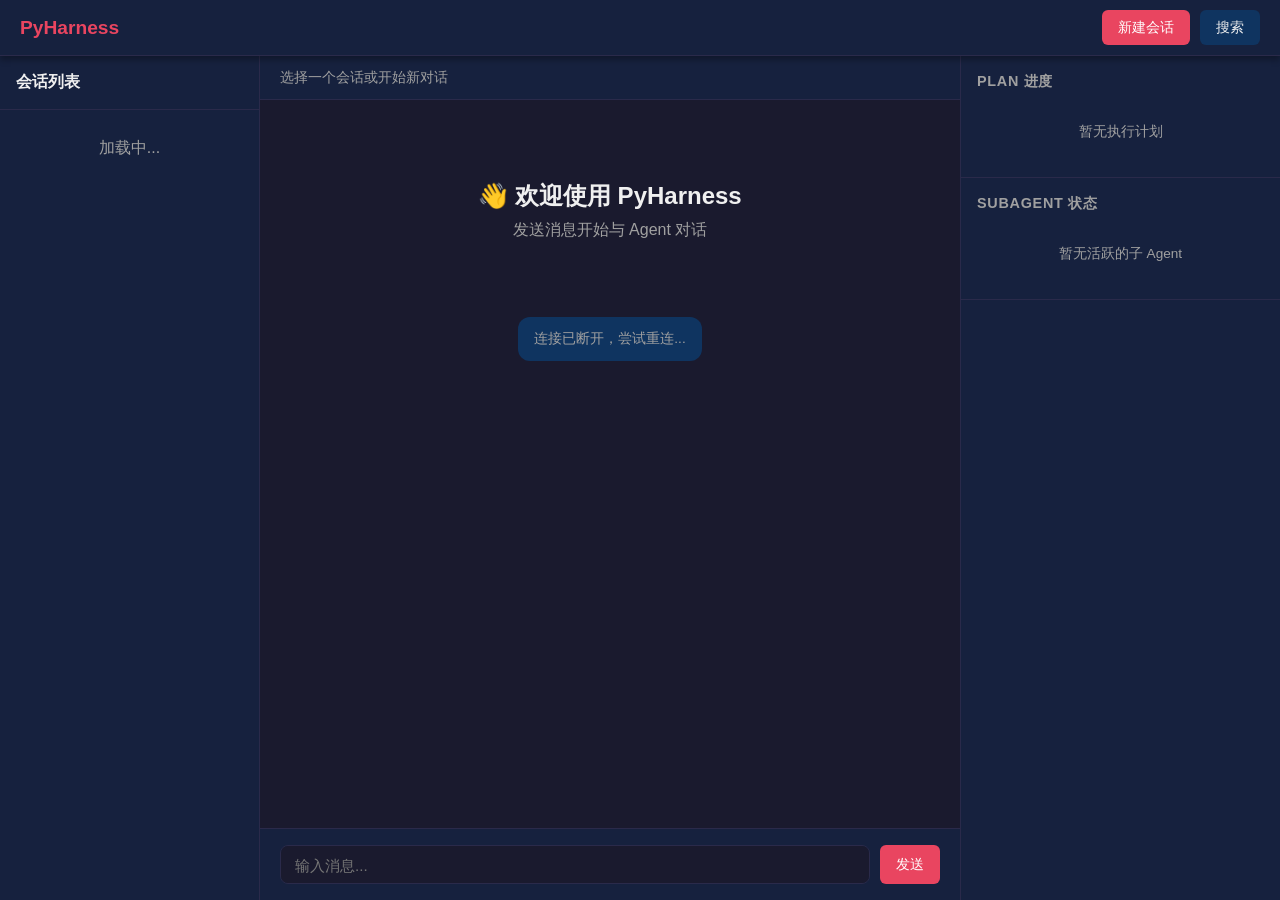
==== static/index.html @ 1e8c81fb "chore: initial commit of PyHarness v0.6.2" ====
<!DOCTYPE html>
<html lang="zh-CN">
<head>
    <meta charset="UTF-8">
    <meta name="viewport" content="width=device-width, initial-scale=1.0">
    <title>PyHarness Web UI</title>
    <link rel="stylesheet" href="/static/style.css">
</head>
<body>
    <div class="app">
        <!-- 顶部导航 -->
        <header class="header">
            <div class="header-left">
                <h1>PyHarness</h1>
            </div>
            <div class="header-right">
                <button id="btn-new-session" class="btn btn-primary">新建会话</button>
                <button id="btn-search" class="btn btn-secondary">搜索</button>
            </div>
        </header>

        <!-- 主体三栏布局 -->
        <main class="main">
            <!-- 左侧：会话列表 -->
            <aside class="sidebar" id="sidebar">
                <div class="sidebar-header">
                    <h2>会话列表</h2>
                </div>
                <div class="session-list" id="session-list">
                    <div class="loading">加载中...</div>
                </div>
            </aside>

            <!-- 中间：对话流 -->
            <section class="chat-area">
                <div class="chat-header" id="chat-header">
                    <span>选择一个会话或开始新对话</span>
                </div>
                <div class="chat-messages" id="chat-messages">
                    <div class="welcome">
                        <h2>👋 欢迎使用 PyHarness</h2>
                        <p>发送消息开始与 Agent 对话</p>
                    </div>
                </div>
                <div class="chat-input-area">
                    <textarea id="user-input" placeholder="输入消息..." rows="1"></textarea>
                    <button id="btn-send" class="btn btn-primary">发送</button>
                </div>
            </section>

            <!-- 右侧：Plan 进度 + Subagent 状态 -->
            <aside class="right-panel">
                <!-- Plan 进度 -->
                <div class="plan-panel" id="plan-panel">
                    <h3>Plan 进度</h3>
                    <div class="plan-empty" id="plan-empty">
                        <p>暂无执行计划</p>
                    </div>
                    <div class="plan-content" id="plan-content" style="display:none;">
                        <div class="plan-progress-bar">
                            <div class="plan-progress-fill" id="plan-progress-fill"></div>
                        </div>
                        <div class="plan-steps" id="plan-steps"></div>
                    </div>
                </div>

                <!-- Subagent 状态 -->
                <div class="subagent-panel" id="subagent-panel">
                    <h3>Subagent 状态</h3>
                    <div class="subagent-empty" id="subagent-empty">
                        <p>暂无活跃的子 Agent</p>
                    </div>
                    <div class="subagent-list" id="subagent-list"></div>
                </div>
            </aside>
        </main>
    </div>

    <!-- 搜索模态框 -->
    <div class="modal" id="search-modal" style="display:none;">
        <div class="modal-content">
            <div class="modal-header">
                <h3>搜索历史会话</h3>
                <button class="modal-close" id="btn-close-search">&times;</button>
            </div>
            <div class="modal-body">
                <input type="text" id="search-input" placeholder="输入搜索关键词...">
                <button id="btn-do-search" class="btn btn-primary">搜索</button>
                <div class="search-results" id="search-results"></div>
            </div>
        </div>
    </div>

    <script src="/static/app.js"></script>
</body>
</html>
---- static/style.css ----
/* ==========================================================================
   PyHarness Web UI — Dark Theme + Responsive
   ========================================================================== */

:root {
    --bg-primary: #1a1a2e;
    --bg-secondary: #16213e;
    --bg-tertiary: #0f3460;
    --text-primary: #e94560;
    --text-secondary: #f0f0f0;
    --text-muted: #a0a0a0;
    --accent: #e94560;
    --accent-hover: #ff6b81;
    --success: #00b894;
    --warning: #fdcb6e;
    --error: #d63031;
    --border: #2a2a4a;
    --shadow: 0 4px 6px rgba(0, 0, 0, 0.3);
}

* {
    margin: 0;
    padding: 0;
    box-sizing: border-box;
}

html, body {
    height: 100%;
    font-family: 'Segoe UI', Tahoma, Geneva, Verdana, sans-serif;
    background-color: var(--bg-primary);
    color: var(--text-secondary);
}

.app {
    display: flex;
    flex-direction: column;
    height: 100vh;
    overflow: hidden;
}

/* Header */
.header {
    display: flex;
    justify-content: space-between;
    align-items: center;
    padding: 0 20px;
    height: 56px;
    background-color: var(--bg-secondary);
    border-bottom: 1px solid var(--border);
    box-shadow: var(--shadow);
    z-index: 10;
}

.header h1 {
    font-size: 1.2rem;
    color: var(--accent);
}

.header-right {
    display: flex;
    gap: 10px;
}

/* Buttons */
.btn {
    padding: 8px 16px;
    border: none;
    border-radius: 6px;
    cursor: pointer;
    font-size: 0.9rem;
    transition: all 0.2s;
}

.btn-primary {
    background-color: var(--accent);
    color: white;
}

.btn-primary:hover {
    background-color: var(--accent-hover);
}

.btn-secondary {
    background-color: var(--bg-tertiary);
    color: var(--text-secondary);
}

.btn-secondary:hover {
    background-color: #1a4a7a;
}

/* Main Layout */
.main {
    display: grid;
    grid-template-columns: 260px 1fr 320px;
    flex: 1;
    overflow: hidden;
}

/* Sidebar */
.sidebar {
    background-color: var(--bg-secondary);
    border-right: 1px solid var(--border);
    display: flex;
    flex-direction: column;
    overflow: hidden;
}

.sidebar-header {
    padding: 16px;
    border-bottom: 1px solid var(--border);
}

.sidebar-header h2 {
    font-size: 1rem;
    color: var(--text-secondary);
}

.session-list {
    flex: 1;
    overflow-y: auto;
    padding: 8px;
}

.session-item {
    padding: 12px;
    margin-bottom: 4px;
    border-radius: 6px;
    cursor: pointer;
    transition: background-color 0.2s;
    border: 1px solid transparent;
}

.session-item:hover {
    background-color: var(--bg-tertiary);
}

.session-item.active {
    background-color: var(--bg-tertiary);
    border-color: var(--accent);
}

.session-item-title {
    font-weight: 500;
    font-size: 0.9rem;
    margin-bottom: 4px;
    white-space: nowrap;
    overflow: hidden;
    text-overflow: ellipsis;
}

.session-item-meta {
    font-size: 0.75rem;
    color: var(--text-muted);
}

.loading {
    text-align: center;
    padding: 20px;
    color: var(--text-muted);
}

/* Chat Area */
.chat-area {
    display: flex;
    flex-direction: column;
    background-color: var(--bg-primary);
    overflow: hidden;
}

.chat-header {
    padding: 12px 20px;
    background-color: var(--bg-secondary);
    border-bottom: 1px solid var(--border);
    font-size: 0.9rem;
    color: var(--text-muted);
}

.chat-messages {
    flex: 1;
    overflow-y: auto;
    padding: 20px;
    display: flex;
    flex-direction: column;
    gap: 16px;
}

.welcome {
    text-align: center;
    padding: 60px 20px;
    color: var(--text-muted);
}

.welcome h2 {
    color: var(--text-secondary);
    margin-bottom: 8px;
}

/* Messages */
.message {
    max-width: 80%;
    padding: 12px 16px;
    border-radius: 12px;
    line-height: 1.5;
    position: relative;
}

.message.user {
    align-self: flex-end;
    background-color: var(--accent);
    color: white;
    border-bottom-right-radius: 4px;
}

.message.assistant {
    align-self: flex-start;
    background-color: var(--bg-secondary);
    border: 1px solid var(--border);
    border-bottom-left-radius: 4px;
}

.message.system {
    align-self: center;
    background-color: var(--bg-tertiary);
    font-size: 0.85rem;
    color: var(--text-muted);
    max-width: 90%;
}

.message-header {
    font-size: 0.75rem;
    margin-bottom: 4px;
    opacity: 0.7;
}

/* Streaming cursor */
.typing-cursor::after {
    content: '▋';
    animation: blink 1s infinite;
    margin-left: 2px;
}

@keyframes blink {
    0%, 50% { opacity: 1; }
    51%, 100% { opacity: 0; }
}

/* Tool Call Card */
.tool-call-card {
    background-color: #2d2d1f;
    border: 1px solid var(--warning);
    border-radius: 8px;
    padding: 12px;
    margin: 8px 0;
    font-family: 'Courier New', monospace;
    font-size: 0.85rem;
}

.tool-call-header {
    color: var(--warning);
    font-weight: bold;
    margin-bottom: 8px;
}

.tool-call-args {
    color: var(--text-muted);
    white-space: pre-wrap;
    word-break: break-all;
}

.tool-result-card {
    background-color: #1f2d2d;
    border: 1px solid var(--success);
    border-radius: 8px;
    padding: 12px;
    margin: 8px 0;
    font-family: 'Courier New', monospace;
    font-size: 0.85rem;
}

.tool-result-header {
    color: var(--success);
    font-weight: bold;
    margin-bottom: 8px;
}

.tool-result-error {
    border-color: var(--error);
}

.tool-result-error .tool-result-header {
    color: var(--error);
}

/* Chat Input */
.chat-input-area {
    display: flex;
    gap: 10px;
    padding: 16px 20px;
    background-color: var(--bg-secondary);
    border-top: 1px solid var(--border);
}

#user-input {
    flex: 1;
    padding: 10px 14px;
    border: 1px solid var(--border);
    border-radius: 8px;
    background-color: var(--bg-primary);
    color: var(--text-secondary);
    font-size: 0.95rem;
    resize: none;
    outline: none;
    font-family: inherit;
}

#user-input:focus {
    border-color: var(--accent);
}

/* Right Panel */
.right-panel {
    background-color: var(--bg-secondary);
    border-left: 1px solid var(--border);
    display: flex;
    flex-direction: column;
    overflow-y: auto;
}

.right-panel > div {
    padding: 16px;
    border-bottom: 1px solid var(--border);
}

.right-panel h3 {
    font-size: 0.9rem;
    color: var(--text-muted);
    text-transform: uppercase;
    letter-spacing: 0.05em;
    margin-bottom: 12px;
}

/* Plan Panel */
.plan-empty, .subagent-empty {
    color: var(--text-muted);
    font-size: 0.85rem;
    text-align: center;
    padding: 20px 0;
}

.plan-progress-bar {
    height: 6px;
    background-color: var(--bg-primary);
    border-radius: 3px;
    overflow: hidden;
    margin-bottom: 12px;
}

.plan-progress-fill {
    height: 100%;
    background-color: var(--accent);
    transition: width 0.3s ease;
    width: 0%;
}

.plan-step {
    display: flex;
    align-items: center;
    gap: 8px;
    padding: 8px 0;
    font-size: 0.85rem;
    border-bottom: 1px solid var(--border);
}

.plan-step:last-child {
    border-bottom: none;
}

.plan-step-icon {
    font-size: 1rem;
    width: 20px;
    text-align: center;
}

.plan-step-title {
    flex: 1;
    white-space: nowrap;
    overflow: hidden;
    text-overflow: ellipsis;
}

.plan-step-status {
    font-size: 0.75rem;
    padding: 2px 6px;
    border-radius: 4px;
    text-transform: uppercase;
}

.plan-step-status.completed {
    background-color: rgba(0, 184, 148, 0.2);
    color: var(--success);
}

.plan-step-status.running {
    background-color: rgba(253, 203, 110, 0.2);
    color: var(--warning);
}

.plan-step-status.pending {
    background-color: rgba(160, 160, 160, 0.2);
    color: var(--text-muted);
}

.plan-step-status.failed {
    background-color: rgba(214, 48, 49, 0.2);
    color: var(--error);
}

.plan-step-status.skipped {
    background-color: rgba(160, 160, 160, 0.1);
    color: var(--text-muted);
}

/* Subagent Panel */
.subagent-item {
    display: flex;
    align-items: center;
    gap: 8px;
    padding: 8px 0;
    font-size: 0.85rem;
}

.subagent-status {
    width: 10px;
    height: 10px;
    border-radius: 50%;
}

.subagent-status.running {
    background-color: var(--success);
    box-shadow: 0 0 6px var(--success);
}

.subagent-status.pending {
    background-color: var(--warning);
}

.subagent-status.failed {
    background-color: var(--error);
}

.subagent-name {
    flex: 1;
    white-space: nowrap;
    overflow: hidden;
    text-overflow: ellipsis;
}

/* Modal */
.modal {
    position: fixed;
    top: 0;
    left: 0;
    right: 0;
    bottom: 0;
    background-color: rgba(0, 0, 0, 0.7);
    display: flex;
    justify-content: center;
    align-items: center;
    z-index: 1000;
}

.modal-content {
    background-color: var(--bg-secondary);
    border: 1px solid var(--border);
    border-radius: 8px;
    width: 90%;
    max-width: 600px;
    max-height: 80vh;
    display: flex;
    flex-direction: column;
}

.modal-header {
    display: flex;
    justify-content: space-between;
    align-items: center;
    padding: 16px 20px;
    border-bottom: 1px solid var(--border);
}

.modal-header h3 {
    font-size: 1rem;
}

.modal-close {
    background: none;
    border: none;
    color: var(--text-muted);
    font-size: 1.5rem;
    cursor: pointer;
    line-height: 1;
}

.modal-close:hover {
    color: var(--text-secondary);
}

.modal-body {
    padding: 20px;
    overflow-y: auto;
}

.modal-body input {
    width: 100%;
    padding: 10px 14px;
    border: 1px solid var(--border);
    border-radius: 6px;
    background-color: var(--bg-primary);
    color: var(--text-secondary);
    font-size: 0.95rem;
    margin-bottom: 10px;
    outline: none;
}

.modal-body input:focus {
    border-color: var(--accent);
}

.search-results {
    margin-top: 16px;
}

.search-result-item {
    padding: 12px;
    background-color: var(--bg-primary);
    border: 1px solid var(--border);
    border-radius: 6px;
    margin-bottom: 8px;
}

.search-result-item .role {
    font-size: 0.75rem;
    color: var(--accent);
    text-transform: uppercase;
    margin-bottom: 4px;
}

.search-result-item .content {
    font-size: 0.9rem;
    line-height: 1.4;
}

.search-result-item .snippet {
    font-size: 0.85rem;
    color: var(--text-muted);
    margin-top: 4px;
}

/* Responsive */
@media (max-width: 1024px) {
    .main {
        grid-template-columns: 220px 1fr 280px;
    }
}

@media (max-width: 768px) {
    .main {
        grid-template-columns: 1fr;
    }

    .sidebar {
        display: none;
    }

    .right-panel {
        display: none;
    }
}

/* Scrollbar */
::-webkit-scrollbar {
    width: 8px;
}

::-webkit-scrollbar-track {
    background: var(--bg-primary);
}

::-webkit-scrollbar-thumb {
    background: var(--bg-tertiary);
    border-radius: 4px;
}

::-webkit-scrollbar-thumb:hover {
    background: #1a4a7a;
}
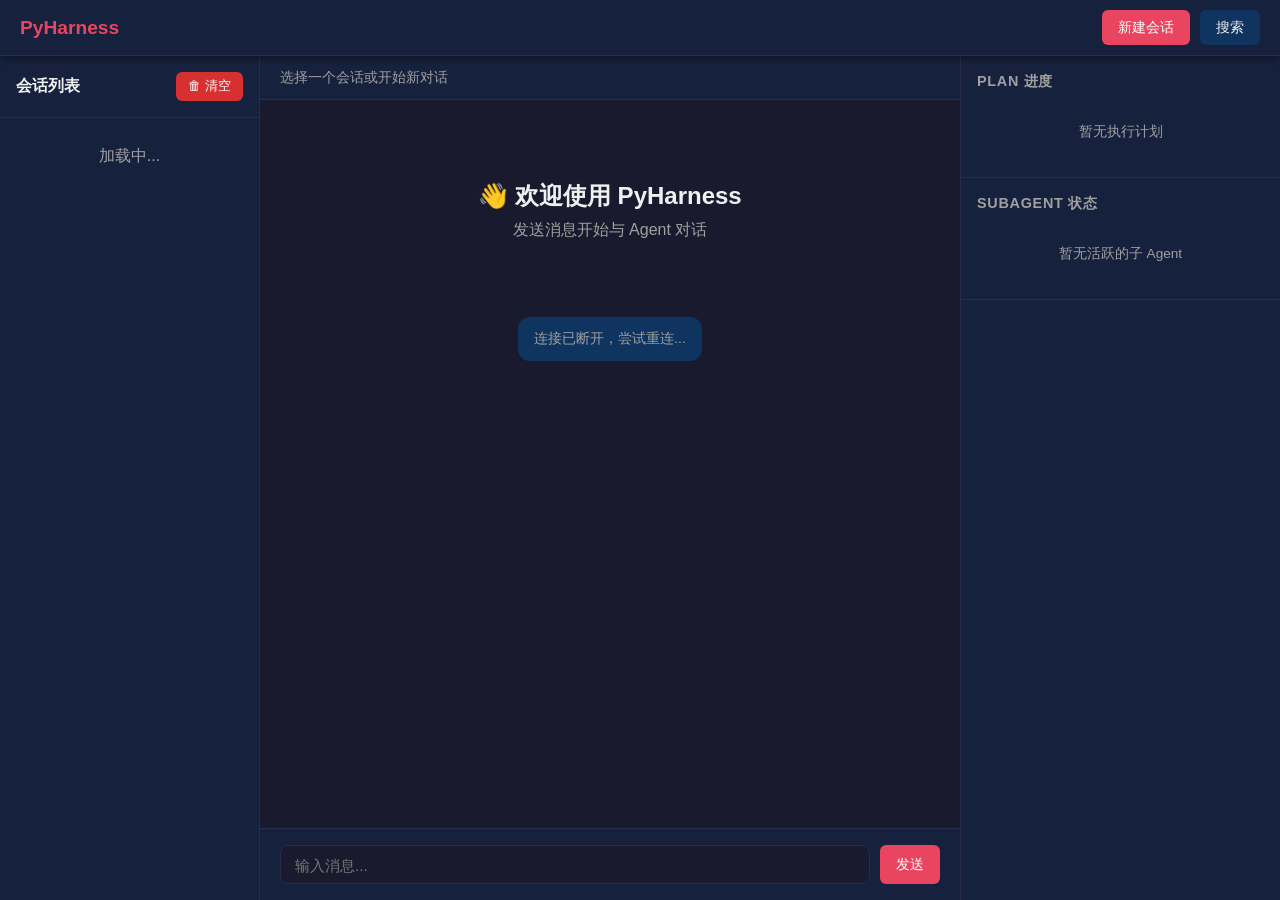
==== commit bc5cfa72: "release: v0.8.0 - sandbox, eval framework, hot-reload plugins, security hardening" ====
--- a/static/index.html
+++ b/static/index.html
@@ -25,6 +25,7 @@
             <aside class="sidebar" id="sidebar">
                 <div class="sidebar-header">
                     <h2>会话列表</h2>
+                    <button id="btn-clear-sessions" class="btn btn-danger">🗑 清空</button>
                 </div>
                 <div class="session-list" id="session-list">
                     <div class="loading">加载中...</div>
--- a/static/style.css
+++ b/static/style.css
@@ -89,6 +89,17 @@
     background-color: #1a4a7a;
 }
 
+.btn-danger {
+    background-color: var(--error);
+    color: white;
+    padding: 6px 12px;
+    font-size: 0.8rem;
+}
+
+.btn-danger:hover {
+    background-color: #e74c3c;
+}
+
 /* Main Layout */
 .main {
     display: grid;
@@ -109,6 +120,9 @@
 .sidebar-header {
     padding: 16px;
     border-bottom: 1px solid var(--border);
+    display: flex;
+    justify-content: space-between;
+    align-items: center;
 }
 
 .sidebar-header h2 {
@@ -152,6 +166,82 @@
 .session-item-meta {
     font-size: 0.75rem;
     color: var(--text-muted);
+}
+
+.session-item-actions {
+    position: relative;
+    display: inline-block;
+}
+
+.session-item-menu-btn {
+    display: none;
+    background: none;
+    border: none;
+    color: var(--text-muted);
+    font-size: 1.2rem;
+    cursor: pointer;
+    padding: 2px 6px;
+    border-radius: 4px;
+}
+
+.session-item:hover .session-item-menu-btn {
+    display: inline-block;
+}
+
+.session-item-menu-btn:hover {
+    background-color: var(--bg-primary);
+    color: var(--text-secondary);
+}
+
+.session-context-menu {
+    position: fixed;
+    background-color: var(--bg-secondary);
+    border: 1px solid var(--border);
+    border-radius: 6px;
+    box-shadow: var(--shadow);
+    z-index: 1000;
+    min-width: 180px;
+    padding: 4px 0;
+}
+
+.session-context-menu-item {
+    padding: 8px 16px;
+    cursor: pointer;
+    font-size: 0.85rem;
+    color: var(--text-secondary);
+    transition: background-color 0.2s;
+}
+
+.session-context-menu-item:hover {
+    background-color: var(--bg-tertiary);
+}
+
+.session-context-menu-item.danger {
+    color: var(--error);
+}
+
+.session-context-menu-item.danger:hover {
+    background-color: rgba(214, 48, 49, 0.1);
+}
+
+.toast {
+    position: fixed;
+    bottom: 20px;
+    left: 50%;
+    transform: translateX(-50%);
+    background-color: var(--bg-tertiary);
+    color: var(--text-secondary);
+    padding: 10px 20px;
+    border-radius: 6px;
+    box-shadow: var(--shadow);
+    z-index: 2000;
+    font-size: 0.85rem;
+    opacity: 0;
+    transition: opacity 0.3s;
+}
+
+.toast.show {
+    opacity: 1;
 }
 
 .loading {
